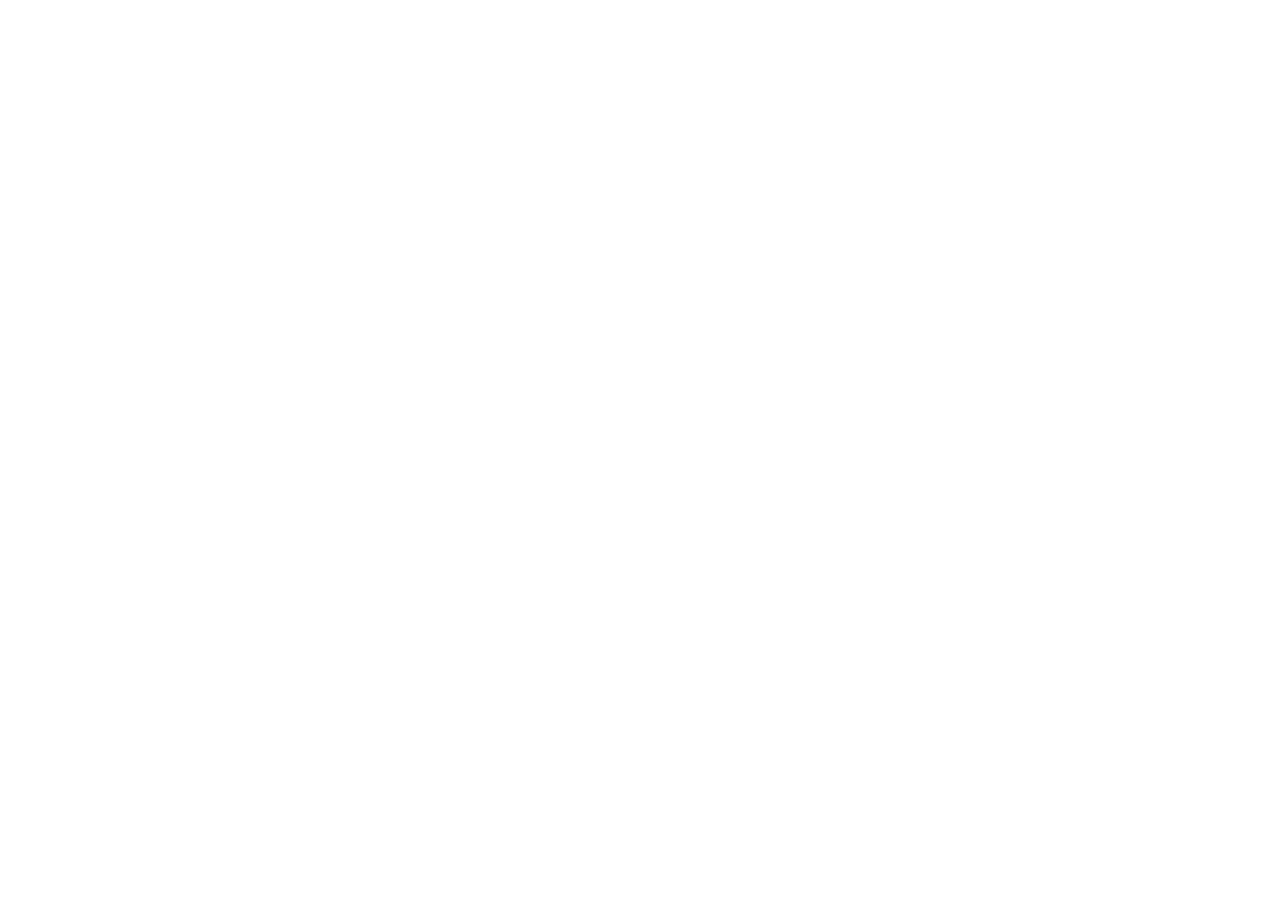
==== bigjob/index.html @ 8ddd3cb5 "Refactor and enhance user input form in index.html by improving layout and usability with Tailwind C" ====
<!DOCTYPE html>
<html lang="fr">
<head>
    <meta charset="UTF-8">
    <meta name="viewport" content="width=device-width, initial-scale=1.0">
    <title>Document</title>
    <link rel="stylesheet" href="https://cdn.jsdelivr.net/npm/bootstrap@5.3.0/dist/css/bootstrap.min.css">
    <script src="https://cdn.jsdelivr.net/npm/bootstrap@5.3.0/dist/js/bootstrap.bundle.min.js"></script>
</head>
<body>
    
</body>
</html>
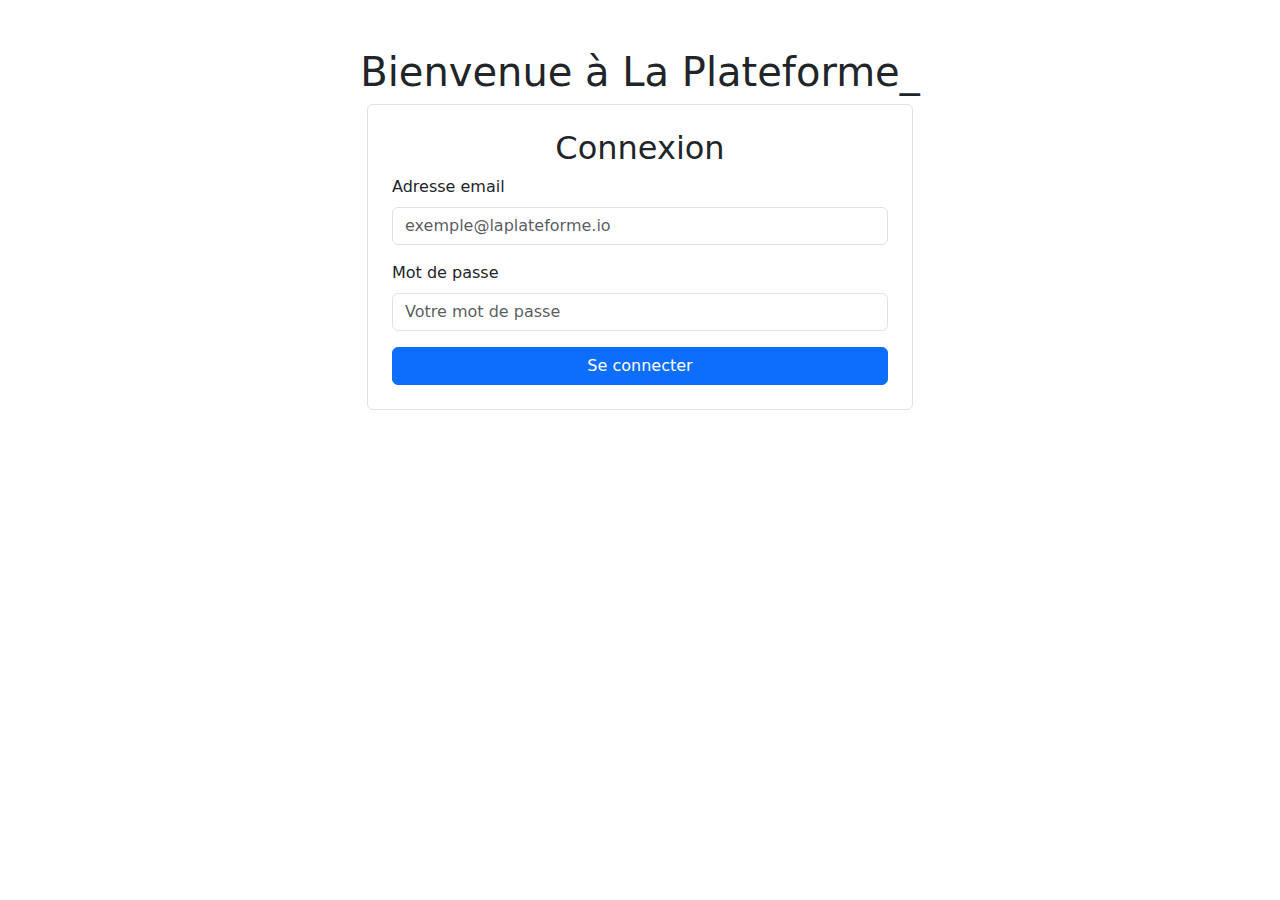
==== commit fe945138: "Revamp index.html to introduce a new login form with improved layout and styling. The title has been" ====
--- a/bigjob/index.html
+++ b/bigjob/index.html
@@ -3,11 +3,32 @@
 <head>
     <meta charset="UTF-8">
     <meta name="viewport" content="width=device-width, initial-scale=1.0">
-    <title>Document</title>
+    <title>La Plateforme_</title>
     <link rel="stylesheet" href="https://cdn.jsdelivr.net/npm/bootstrap@5.3.0/dist/css/bootstrap.min.css">
     <script src="https://cdn.jsdelivr.net/npm/bootstrap@5.3.0/dist/js/bootstrap.bundle.min.js"></script>
 </head>
 <body>
-    
+    <div class="container mt-5">
+        <h1 class="text-center">Bienvenue à La Plateforme_</h1>
+        <div class="row justify-content-center">
+            <div class="col-md-6">
+                <form id="auth-form" class="border p-4 rounded">
+                    <h2 class="text-center">Connexion</h2>
+                    <div class="mb-3">
+                        <label for="email" class="form-label">Adresse email</label>
+                        <input type="email" class="form-control" id="email" placeholder="exemple@laplateforme.io" required>
+                    </div>
+                    <div class="mb-3">
+                        <label for="password" class="form-label">Mot de passe</label>
+                        <input type="password" class="form-control" id="password" placeholder="Votre mot de passe" required>
+                    </div>
+                    <div class="d-grid">
+                        <button type="button" id="login-btn" class="btn btn-primary">Se connecter</button>
+                    </div>
+                </form>
+            </div>
+        </div>
+    </div>
+    <script src="js/script.js"></script>
 </body>
 </html>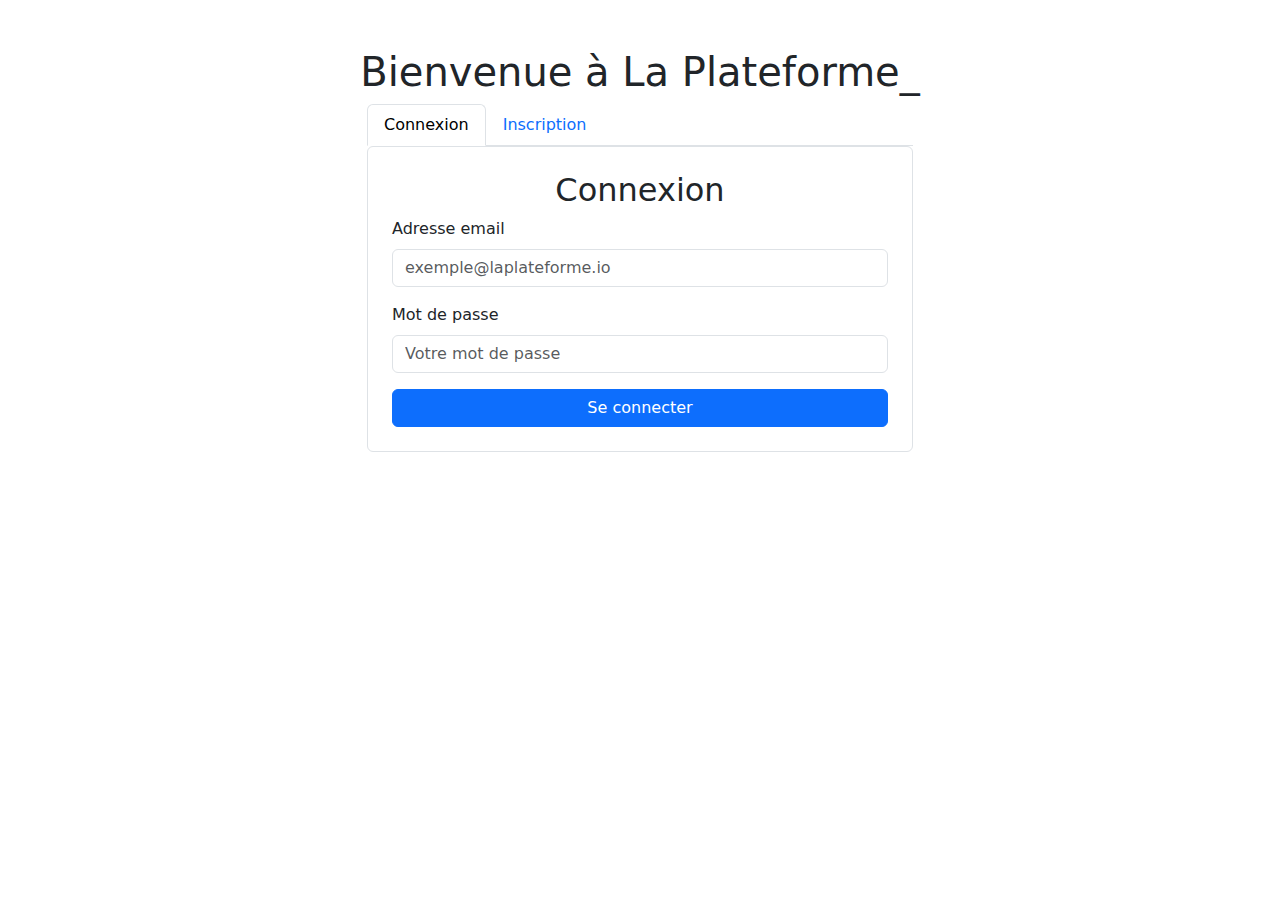
==== commit a89d0941: "Revamp index.html to implement a tabbed authentication interface, consolidating login and signup for" ====
--- a/bigjob/index.html
+++ b/bigjob/index.html
@@ -1,5 +1,6 @@
 <!DOCTYPE html>
 <html lang="fr">
+
 <head>
     <meta charset="UTF-8">
     <meta name="viewport" content="width=device-width, initial-scale=1.0">
@@ -7,28 +8,73 @@
     <link rel="stylesheet" href="https://cdn.jsdelivr.net/npm/bootstrap@5.3.0/dist/css/bootstrap.min.css">
     <script src="https://cdn.jsdelivr.net/npm/bootstrap@5.3.0/dist/js/bootstrap.bundle.min.js"></script>
 </head>
+
 <body>
     <div class="container mt-5">
         <h1 class="text-center">Bienvenue à La Plateforme_</h1>
         <div class="row justify-content-center">
             <div class="col-md-6">
-                <form id="auth-form" class="border p-4 rounded">
-                    <h2 class="text-center">Connexion</h2>
-                    <div class="mb-3">
-                        <label for="email" class="form-label">Adresse email</label>
-                        <input type="email" class="form-control" id="email" placeholder="exemple@laplateforme.io" required>
+                <!-- Onglets -->
+                <ul class="nav nav-tabs" id="auth-tabs" role="tablist">
+                    <li class="nav-item" role="presentation">
+                        <button class="nav-link active" id="login-tab" data-bs-toggle="tab" data-bs-target="#login"
+                            type="button" role="tab">Connexion</button>
+                    </li>
+                    <li class="nav-item" role="presentation">
+                        <button class="nav-link" id="signup-tab" data-bs-toggle="tab" data-bs-target="#signup"
+                            type="button" role="tab">Inscription</button>
+                    </li>
+                </ul>
+
+                <!-- Tab contents -->
+                <div class="tab-content border p-4 rounded">
+                    <!-- Login form -->
+                    <div class="tab-pane fade show active" id="login" role="tabpanel">
+                        <h2 class="text-center">Connexion</h2>
+                        <form id="login-form">
+                            <div class="mb-3">
+                                <label for="email" class="form-label">Adresse email</label>
+                                <input type="email" class="form-control" id="email"
+                                    placeholder="exemple@laplateforme.io" required>
+                            </div>
+                            <div class="mb-3">
+                                <label for="password" class="form-label">Mot de passe</label>
+                                <input type="password" class="form-control" id="password"
+                                    placeholder="Votre mot de passe" required>
+                            </div>
+                            <div class="d-grid">
+                                <button type="button" id="login-btn" class="btn btn-primary">Se connecter</button>
+                            </div>
+                        </form>
                     </div>
-                    <div class="mb-3">
-                        <label for="password" class="form-label">Mot de passe</label>
-                        <input type="password" class="form-control" id="password" placeholder="Votre mot de passe" required>
+
+                    <!-- Registration form -->
+                    <div class="tab-pane fade" id="signup" role="tabpanel">
+                        <h2 class="text-center">Inscription</h2>
+                        <form id="signup-form">
+                            <div class="mb-3">
+                                <label for="signup-email" class="form-label">Adresse email</label>
+                                <input type="email" class="form-control" id="signup-email"
+                                    placeholder="exemple@laplateforme.io" required>
+                            </div>
+                            <div class="mb-3">
+                                <label for="signup-password" class="form-label">Mot de passe</label>
+                                <input type="password" class="form-control" id="signup-password" required>
+                            </div>
+                            <div class="mb-3">
+                                <label for="confirm-password" class="form-label">Confirmer le mot de passe</label>
+                                <input type="password" class="form-control" id="confirm-password" required>
+                            </div>
+                            <div class="d-grid">
+                                <button type="button" id="signup-btn" class="btn btn-success">S'inscrire</button>
+                            </div>
+                        </form>
                     </div>
-                    <div class="d-grid">
-                        <button type="button" id="login-btn" class="btn btn-primary">Se connecter</button>
-                    </div>
-                </form>
+                </div>
             </div>
         </div>
     </div>
     <script src="js/script.js"></script>
 </body>
+
 </html>